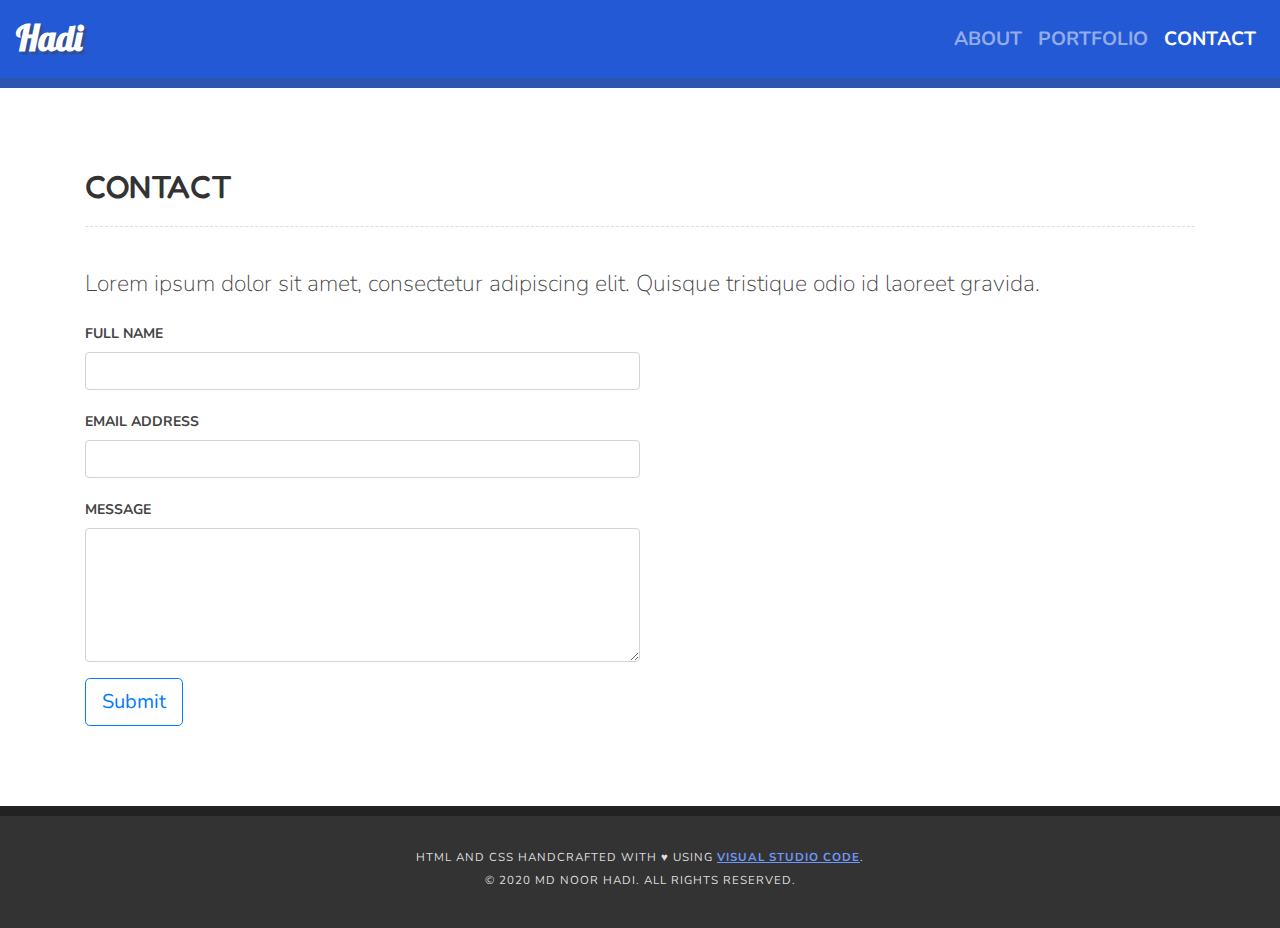
==== contact.html @ ece903bf "Edited stylesheet, added contact and portfolio" ====
<!DOCTYPE html>

<html lang="en">

<head>

    <meta charset="utf-8">

    <!-- WEBSITE TITLE -->
    <title>Perth full stack developer</title>

    <!-- BOOSTRAP CSS FILE -->
    <link rel="stylesheet" href="https://stackpath.bootstrapcdn.com/bootstrap/4.5.2/css/bootstrap.min.css"
        integrity="sha384-JcKb8q3iqJ61gNV9KGb8thSsNjpSL0n8PARn9HuZOnIxN0hoP+VmmDGMN5t9UJ0Z" crossorigin="anonymous">

    <!-- CSS STYLE FILE -->
    <link rel="stylesheet" type="text/css" href="./Assets/css/style.css" />

    <!-- FAVICON FILE -->
    <link rel="icon" href="./Assets/Images/favicon.jpg">


</head>

<body>

    <!-- START NAVIGATION -->
    <nav class="navbar navbar-expand-lg navbar-dark bg-dark site-navbar">
        <a class="navbar-brand navbar-logo" href="index.html">Hadi</a>
        <button class="navbar-toggler" type="button" data-toggle="collapse" data-target="#navbarNav"
            aria-controls="navbarNav" aria-expanded="false" aria-label="Toggle navigation">
            <span class="navbar-toggler-icon"></span>
        </button>
        <div class="collapse navbar-collapse" id="navbarNav">
            <ul class="navbar-nav ml-auto navbar-item-bold">
                <!-- .ml-auto to align navbar links to the right -->
                <li class="nav-item">
                    <a class="nav-link" href="index.html">About</span></a>
                </li>
                <li class="nav-item">
                    <a class="nav-link" href="portfolio.html">Portfolio</a>
                </li>
                <li class="nav-item">
                    <a class="nav-link active" href="contact.html">Contact<span class="sr-only">(current)</a>
                </li>
            </ul>
        </div>
    </nav>
    <!--// END NAVIGATION -->

    <!-- START CONTAINER -->
    <div class="container">

        <div class="row">
            <div class="col">

                <!-- Sub-page Header -->
                <div class="sub-h2">
                    <h2>Contact</h2>
                </div>

                <p>Lorem ipsum dolor sit amet, consectetur adipiscing elit. Quisque tristique odio id laoreet gravida.
                </p>

                <!-- Contact Form -->
                <form class="contact-form">
                    <div class="form-group">
                        <label for="fName">Full Name</label>
                        <input type="email" class="form-control" id="fName" />
                    </div>
                    <div class="form-group">
                        <label for="fEmail">Email address</label>
                        <input type="email" class="form-control" id="fEmail" />
                    </div>
                    <div class="form-group">
                        <label for="fMessage">Message</label>
                        <textarea class="form-control" id="fMessage" rows="5"></textarea>
                    </div>
                    <button type="submit" class="btn btn-outline-primary btn-lg">Submit</button>
                </form>

            </div>
        </div>


    </div>
    <!--// END CONTAINER-->

    <!-- START FOOTER -->
    <footer>
        <div class="container">
            <div class="row">
                <div class="col-12">
                    <p>
                        HTML and CSS handcrafted with &hearts; using <a href="https://code.visualstudio.com/"
                            target="_blank">Visual Studio Code</a>.<br />
                        &copy; 2020 Md Noor Hadi. All rights reserved.
                    </p>
                </div>
            </div>
        </div>
    </footer>
    <!--// END FOOTER-->


    <!-- JAVASCRIPT FILES -->
    <script src="https://code.jquery.com/jquery-3.5.1.slim.min.js"
        integrity="sha384-DfXdz2htPH0lsSSs5nCTpuj/zy4C+OGpamoFVy38MVBnE+IbbVYUew+OrCXaRkfj"
        crossorigin="anonymous"></script>
    <script src="https://cdn.jsdelivr.net/npm/popper.js@1.16.1/dist/umd/popper.min.js"
        integrity="sha384-9/reFTGAW83EW2RDu2S0VKaIzap3H66lZH81PoYlFhbGU+6BZp6G7niu735Sk7lN"
        crossorigin="anonymous"></script>
    <script src="https://stackpath.bootstrapcdn.com/bootstrap/4.5.2/js/bootstrap.min.js"
        integrity="sha384-B4gt1jrGC7Jh4AgTPSdUtOBvfO8shuf57BaghqFfPlYxofvL8/KUEfYiJOMMV+rV"
        crossorigin="anonymous"></script>

</body>


</html>
---- Assets/css/style.css ----
@import url('https://fonts.googleapis.com/css2?family=Fredoka+One&family=Lobster&family=Nunito:ital,wght@0,200;0,300;0,400;0,700;1,200;1,300;1,400;1,700&display=swap');

h1,
h2,
h3,
h4,
h5,
h6 {
    font-family: 'Fredoka One', cursive;
    color: #333333;
    margin-bottom: 20px;
}

h2,
h3,
h4 {
    color: #333333;
    text-transform: uppercase;
}

body, p, span {
    font-family: 'Nunito', sans-serif;
    font-weight: 200;
    font-size: 120%;
    line-height: 1.5;
    color: #444444;
}

a {
    color: #3d67c5;
    text-decoration: underline;
    font-weight: 700;
}

a:hover {
    color: #000000;
    text-decoration: underline;
}

/*
.col-12 {
    border: 1px solid #cc0000;
}
*/

/*
NAVBAR
*/

.site-navbar {
    background: #2359d4 !important;
    border-bottom: 10px solid #2c55b1;
}

.site-navbar a {
    text-decoration: none;
}

.navbar-logo {
    font-family: 'Lobster', cursive !important;
    font-size: 180%;
    text-shadow: 3px 3px #304f95;
}

.navbar-item-bold {
    font-weight: 700;
    text-transform: uppercase;
}

/*
HEADER
*/

#header {
    padding: 80px 0 80px 0;
    margin-bottom: 80px;
    border-bottom: 3px dotted #dedede;
}

#header .hd-photo {
    margin-bottom: 20px;
    text-align: center !important;/* Forced */
}

#header .img-border {
    border: 20px solid #eeeeee;
    box-shadow: 20px 20px #e71691;
    width: 80%;
}

#header h1 {
    margin-top: 20px;
    font-size: 260%;
    line-height: 1.2;
}

#header .h1-desr {
    display: block;
    font-weight: 200;
    font-size: 180%;
    line-height: 1.3;
    color: #666666;
}

/*
CLIENT SECTION
*/

.client-section {
    padding: 0 0 80px 0;
    text-align: center;
}

.client-section h2 {
    font-size: 180%;
}

.client-section img {
    width: 80%;
    filter: grayscale(100%);
    opacity: 0.7;
}

.client-col {
    text-align: center;
    padding: 10px;
    margin: auto;
}

.client-btn {
    font-weight: 700;
    text-transform: uppercase;
}

/*
PORTFOLIO
*/

.sub-h2 {
    margin: 80px 0 40px 0;
    border-bottom: 1px dashed #dedede;
}

.portfolio-list {
    text-align: center;
}

.pt-img {
    padding-bottom: 40px;
}

/*
CONTACT
*/

.contact-form {
    width: 50%;
    margin-bottom: 80px;
}

.contact-form label {
    text-transform: uppercase;
    font-weight: 700;
    font-size: 14px;
}


/*
FOOTER
*/

footer {
    background: #333333;
    border-top: 10px solid #222222;
    padding: 30px 0 20px 0;
    text-align: center;
}

footer a {
    color: #6e98f8;
}

footer a:hover {
    color: #ffffff;
}

footer p {
    color: #dddddd;
    font-size: 60%;
    font-weight: 400;
    line-height: 2.0;
    text-transform: uppercase;
    letter-spacing: 1px;
}

/*
MOBILE
*/

@media only screen and (max-width: 600px) {

    #header h1 {
        text-align: center;
        font-size: 240%;
    }

    #header .h1-desr {
        text-align: center;
    }
    
    #header .h1-desr a {
        display: block;
        margin-top: 20px;
    }

    .client-section img {
        width: 50%;
    }

    .contact-form {
        width: 100%;
    }

  }
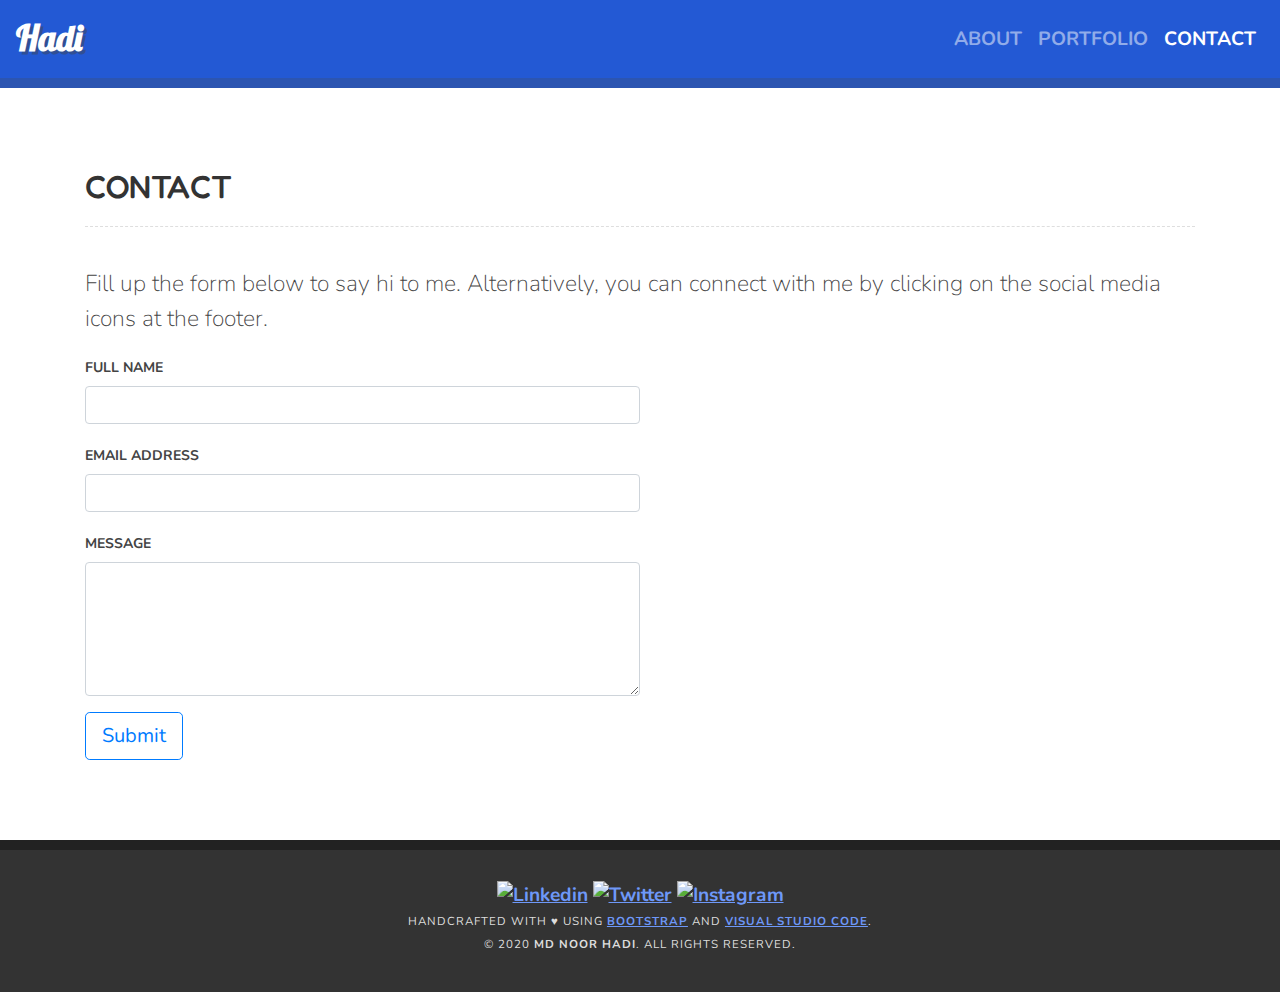
==== commit dfc31dcf: "Added semantic html" ====
--- a/contact.html
+++ b/contact.html
@@ -4,21 +4,22 @@
 
 <head>
 
-    <meta charset="utf-8">
+    <!-- META -->
+    <meta charset="utf-8" />
+    <meta name="viewport" content="width=device-width, initial-scale=1.0" />
 
     <!-- WEBSITE TITLE -->
     <title>Perth full stack developer</title>
 
     <!-- BOOSTRAP CSS FILE -->
     <link rel="stylesheet" href="https://stackpath.bootstrapcdn.com/bootstrap/4.5.2/css/bootstrap.min.css"
-        integrity="sha384-JcKb8q3iqJ61gNV9KGb8thSsNjpSL0n8PARn9HuZOnIxN0hoP+VmmDGMN5t9UJ0Z" crossorigin="anonymous">
+        integrity="sha384-JcKb8q3iqJ61gNV9KGb8thSsNjpSL0n8PARn9HuZOnIxN0hoP+VmmDGMN5t9UJ0Z" crossorigin="anonymous" />
 
     <!-- CSS STYLE FILE -->
     <link rel="stylesheet" type="text/css" href="./Assets/css/style.css" />
 
     <!-- FAVICON FILE -->
-    <link rel="icon" href="./Assets/Images/favicon.jpg">
-
+    <link rel="icon" href="./Assets/Images/favicon.jpg" />
 
 </head>
 
@@ -26,7 +27,7 @@
 
     <!-- START NAVIGATION -->
     <nav class="navbar navbar-expand-lg navbar-dark bg-dark site-navbar">
-        <a class="navbar-brand navbar-logo" href="index.html">Hadi</a>
+        <a class="navbar-brand navbar-logo" href="./index.html">Hadi</a>
         <button class="navbar-toggler" type="button" data-toggle="collapse" data-target="#navbarNav"
             aria-controls="navbarNav" aria-expanded="false" aria-label="Toggle navigation">
             <span class="navbar-toggler-icon"></span>
@@ -35,13 +36,13 @@
             <ul class="navbar-nav ml-auto navbar-item-bold">
                 <!-- .ml-auto to align navbar links to the right -->
                 <li class="nav-item">
-                    <a class="nav-link" href="index.html">About</span></a>
+                    <a class="nav-link" href="./index.html">About</span></a>
                 </li>
                 <li class="nav-item">
-                    <a class="nav-link" href="portfolio.html">Portfolio</a>
+                    <a class="nav-link" href="./portfolio.html">Portfolio</a>
                 </li>
                 <li class="nav-item">
-                    <a class="nav-link active" href="contact.html">Contact<span class="sr-only">(current)</a>
+                    <a class="nav-link active" href="./contact.html">Contact<span class="sr-only">(current)</a>
                 </li>
             </ul>
         </div>
@@ -49,7 +50,7 @@
     <!--// END NAVIGATION -->
 
     <!-- START CONTAINER -->
-    <div class="container">
+    <main class="container">
 
         <div class="row">
             <div class="col">
@@ -59,8 +60,8 @@
                     <h2>Contact</h2>
                 </div>
 
-                <p>Lorem ipsum dolor sit amet, consectetur adipiscing elit. Quisque tristique odio id laoreet gravida.
-                </p>
+                <p>Fill up the form below to say hi to me. Alternatively, you can connect with me by clicking on the
+                    social media icons at the footer.</p>
 
                 <!-- Contact Form -->
                 <form class="contact-form">
@@ -83,7 +84,7 @@
         </div>
 
 
-    </div>
+    </main>
     <!--// END CONTAINER-->
 
     <!-- START FOOTER -->
@@ -91,10 +92,18 @@
         <div class="container">
             <div class="row">
                 <div class="col-12">
+                    <div class="social-icons">
+                        <a href="https://www.linkedin.com/in/mdnoorhadi/" target="_blank"><img
+                                src="./Assets/Images/linkedin.png" alt="Linkedin" /></a>
+                        <a href="https://twitter.com/mdnoorhadi" target="_blank"><img src="./Assets/Images/twitter.png"
+                                alt="Twitter" /></a>
+                        <a href="https://www.instagram.com/mdnoorhadi/" target="_blank"><img
+                                src="./Assets/Images/instagram.png" alt="Instagram" /></a>
+                    </div>
                     <p>
-                        HTML and CSS handcrafted with &hearts; using <a href="https://code.visualstudio.com/"
+                        Handcrafted with &hearts; using <a href="https://getbootstrap.com/" target="_blank">Bootstrap</a> and <a href="https://code.visualstudio.com/"
                             target="_blank">Visual Studio Code</a>.<br />
-                        &copy; 2020 Md Noor Hadi. All rights reserved.
+                        &copy; 2020 <strong>Md Noor Hadi</strong>. All rights reserved.
                     </p>
                 </div>
             </div>
